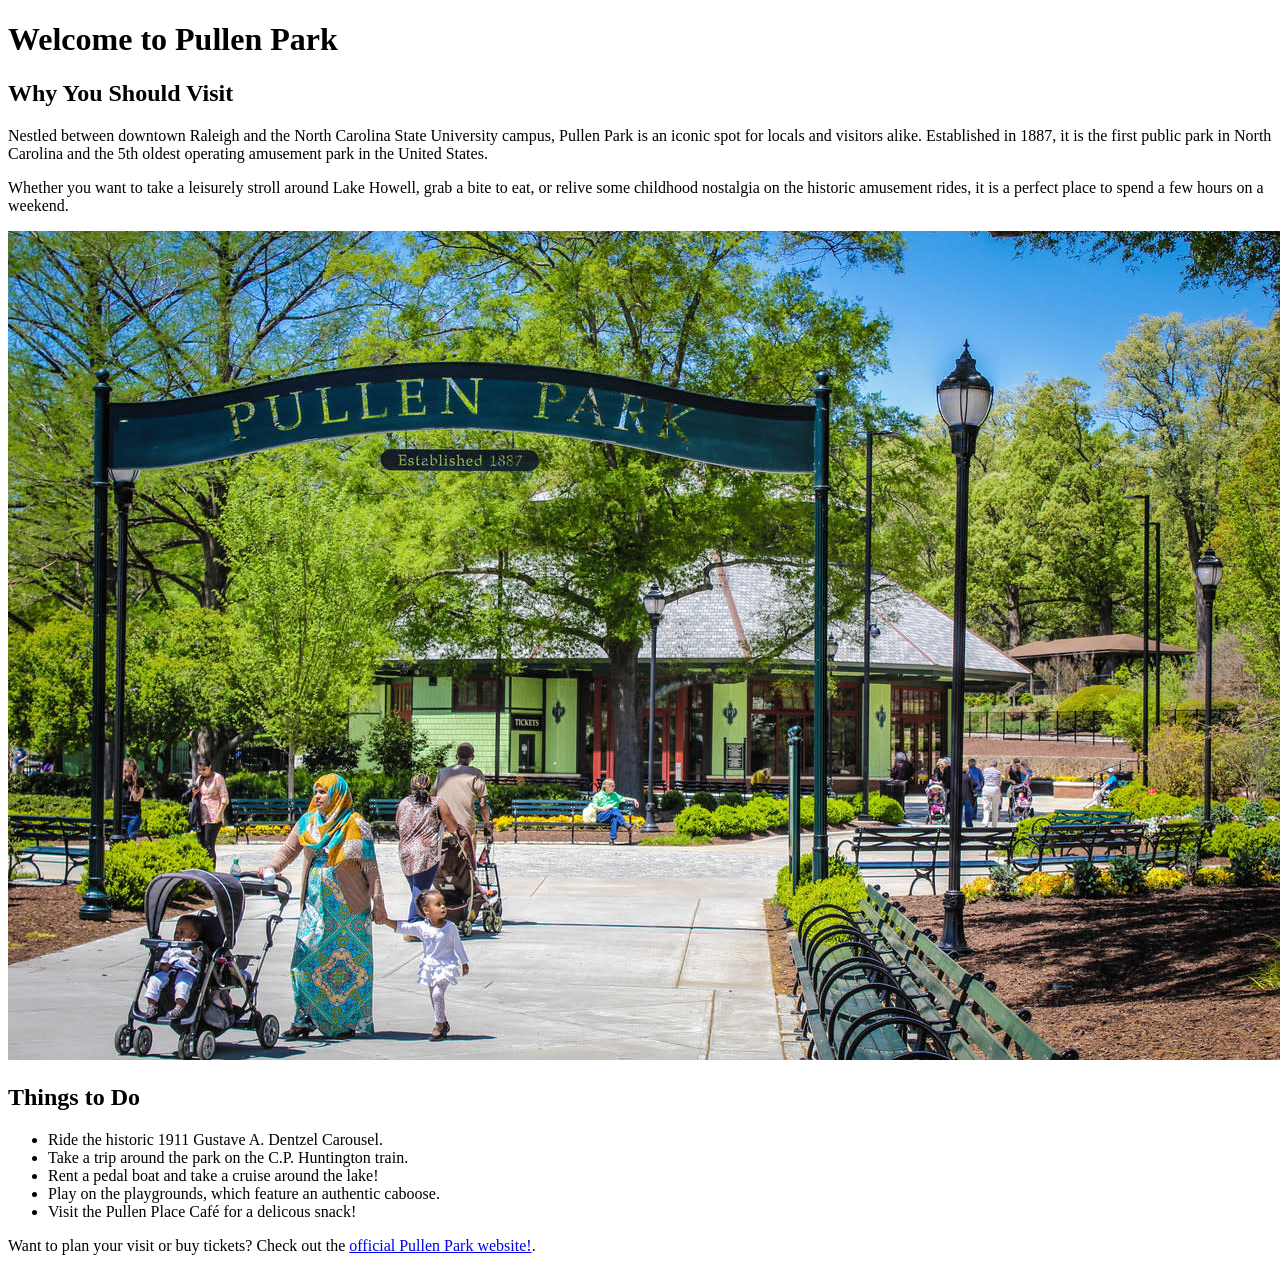
==== index.html @ f12019c9 "Add files via upload" ====
<!DOCTYPE html>
<html lang="en">
<head>
    <meta charset="UTF-8">
    <meta name="viewport" content="width=device-width, initial-scale=1.0">
    <title>Local Guide: Pullen Park</title>
    <link rel="stylesheet" href="css/styles.css">
</head>
<body>
    
    <h1>Welcome to Pullen Park</h1>
    
    <h2>Why You Should Visit</h2>
    <p>Nestled between downtown Raleigh and the North Carolina State University campus, Pullen Park is an iconic spot for locals and visitors alike. Established in 1887, it is the first public park in North Carolina and the 5th oldest operating amusement park in the United States.</p>
    
    <p>Whether you want to take a leisurely stroll around Lake Howell, grab a bite to eat, or relive some childhood nostalgia on the historic amusement rides, it is a perfect place to spend a few hours on a weekend.</p>
    
    <img src="images/pullen-park.jpg" alt="The historic Pullen Park carousel in Raleigh, NC">
    
    <h2>Things to Do</h2>
    <ul>
        <li>Ride the historic 1911 Gustave A. Dentzel Carousel.</li>
        <li>Take a trip around the park on the C.P. Huntington train.</li>
        <li>Rent a pedal boat and take a cruise around the lake!</li>
        <li>Play on the playgrounds, which feature an authentic caboose.</li>
        <li>Visit the Pullen Place Café for a delicous snack!</li>
    </ul>
    
    <p>Want to plan your visit or buy tickets? Check out the <a href="https://raleighnc.gov/parks-and-recreation/places/pullen-park" target="_blank">official Pullen Park website!</a>.</p>

</body>
</html>
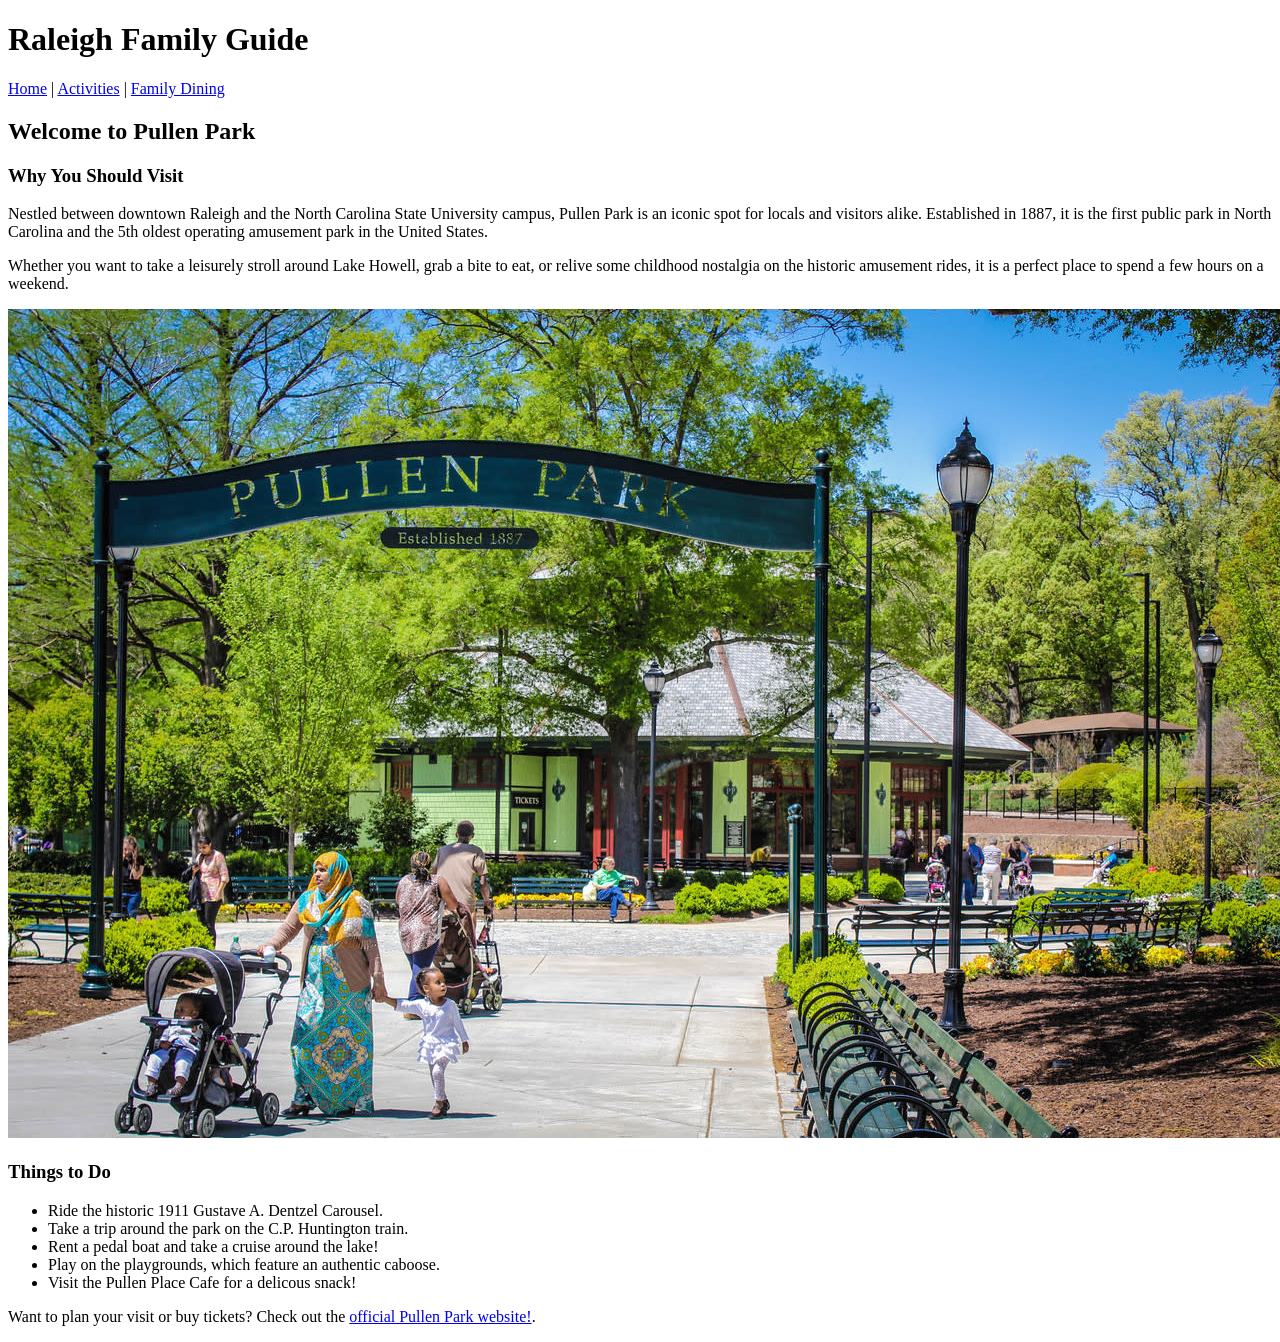
==== commit bdf51fd0: "Add files via upload" ====
--- a/index.html
+++ b/index.html
@@ -7,26 +7,35 @@
     <link rel="stylesheet" href="css/styles.css">
 </head>
 <body>
-    
-    <h1>Welcome to Pullen Park</h1>
-    
-    <h2>Why You Should Visit</h2>
-    <p>Nestled between downtown Raleigh and the North Carolina State University campus, Pullen Park is an iconic spot for locals and visitors alike. Established in 1887, it is the first public park in North Carolina and the 5th oldest operating amusement park in the United States.</p>
-    
-    <p>Whether you want to take a leisurely stroll around Lake Howell, grab a bite to eat, or relive some childhood nostalgia on the historic amusement rides, it is a perfect place to spend a few hours on a weekend.</p>
-    
-    <img src="images/pullen-park.jpg" alt="The historic Pullen Park carousel in Raleigh, NC">
-    
-    <h2>Things to Do</h2>
-    <ul>
-        <li>Ride the historic 1911 Gustave A. Dentzel Carousel.</li>
-        <li>Take a trip around the park on the C.P. Huntington train.</li>
-        <li>Rent a pedal boat and take a cruise around the lake!</li>
-        <li>Play on the playgrounds, which feature an authentic caboose.</li>
-        <li>Visit the Pullen Place Café for a delicous snack!</li>
-    </ul>
-    
-    <p>Want to plan your visit or buy tickets? Check out the <a href="https://raleighnc.gov/parks-and-recreation/places/pullen-park" target="_blank">official Pullen Park website!</a>.</p>
+    <header>
+        <h1>Raleigh Family Guide</h1>
+        <nav>
+            <a href="index.html">Home</a> |
+            <a href="activities.html">Activities</a> |
+            <a href="dining.html">Family Dining</a>
+        </nav>
+    </header>
 
+    <main>
+        <h2>Welcome to Pullen Park</h2>
+        
+        <h3>Why You Should Visit</h3>
+        <p>Nestled between downtown Raleigh and the North Carolina State University campus, Pullen Park is an iconic spot for locals and visitors alike. Established in 1887, it is the first public park in North Carolina and the 5th oldest operating amusement park in the United States.</p>
+        
+        <p>Whether you want to take a leisurely stroll around Lake Howell, grab a bite to eat, or relive some childhood nostalgia on the historic amusement rides, it is a perfect place to spend a few hours on a weekend.</p>
+        
+        <img src="images/pullen-park.jpg" alt="The historic Pullen Park carousel in Raleigh, NC">
+        
+        <h3>Things to Do</h3>
+        <ul>
+            <li>Ride the historic 1911 Gustave A. Dentzel Carousel.</li>
+            <li>Take a trip around the park on the C.P. Huntington train.</li>
+            <li>Rent a pedal boat and take a cruise around the lake!</li>
+            <li>Play on the playgrounds, which feature an authentic caboose.</li>
+            <li>Visit the Pullen Place Cafe for a delicous snack!</li>
+        </ul>
+        
+        <p>Want to plan your visit or buy tickets? Check out the <a href="https://raleighnc.gov/parks-and-recreation/places/pullen-park" target="_blank">official Pullen Park website!</a>.</p>
+    </main>
 </body>
 </html>
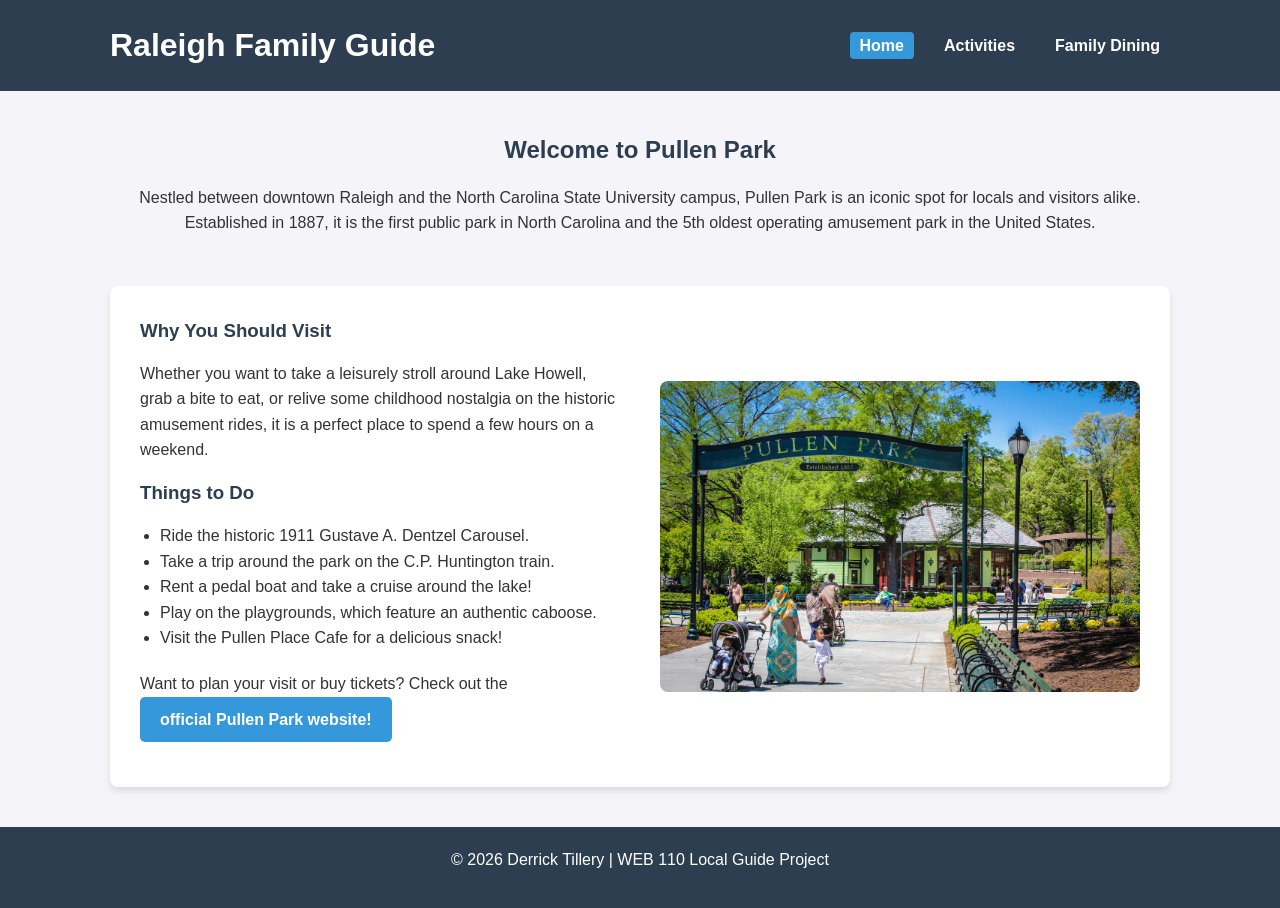
==== commit 9a1deaee: "Add files via upload" ====
--- a/index.html
+++ b/index.html
@@ -8,34 +8,48 @@
 </head>
 <body>
     <header>
-        <h1>Raleigh Family Guide</h1>
-        <nav>
-            <a href="index.html">Home</a> |
-            <a href="activities.html">Activities</a> |
-            <a href="dining.html">Family Dining</a>
-        </nav>
+        <div class="header-container">
+            <h1>Raleigh Family Guide</h1>
+            <nav>
+                <ul class="nav-links">
+                    <li><a href="index.html" class="active">Home</a></li>
+                    <li><a href="activities.html">Activities</a></li>
+                    <li><a href="dining.html">Family Dining</a></li>
+                </ul>
+            </nav>
+        </div>
     </header>
 
-    <main>
-        <h2>Welcome to Pullen Park</h2>
-        
-        <h3>Why You Should Visit</h3>
-        <p>Nestled between downtown Raleigh and the North Carolina State University campus, Pullen Park is an iconic spot for locals and visitors alike. Established in 1887, it is the first public park in North Carolina and the 5th oldest operating amusement park in the United States.</p>
-        
-        <p>Whether you want to take a leisurely stroll around Lake Howell, grab a bite to eat, or relive some childhood nostalgia on the historic amusement rides, it is a perfect place to spend a few hours on a weekend.</p>
-        
-        <img src="images/pullen-park.jpg" alt="The historic Pullen Park carousel in Raleigh, NC">
-        
-        <h3>Things to Do</h3>
-        <ul>
-            <li>Ride the historic 1911 Gustave A. Dentzel Carousel.</li>
-            <li>Take a trip around the park on the C.P. Huntington train.</li>
-            <li>Rent a pedal boat and take a cruise around the lake!</li>
-            <li>Play on the playgrounds, which feature an authentic caboose.</li>
-            <li>Visit the Pullen Place Cafe for a delicous snack!</li>
-        </ul>
-        
-        <p>Want to plan your visit or buy tickets? Check out the <a href="https://raleighnc.gov/parks-and-recreation/places/pullen-park" target="_blank">official Pullen Park website!</a>.</p>
+    <main class="container">
+        <section class="hero">
+            <h2>Welcome to Pullen Park</h2>
+            <p>Nestled between downtown Raleigh and the North Carolina State University campus, Pullen Park is an iconic spot for locals and visitors alike. Established in 1887, it is the first public park in North Carolina and the 5th oldest operating amusement park in the United States.</p>
+        </section>
+
+        <section class="feature-content flex-row">
+            <div class="text-content">
+                <h3>Why You Should Visit</h3>
+                <p>Whether you want to take a leisurely stroll around Lake Howell, grab a bite to eat, or relive some childhood nostalgia on the historic amusement rides, it is a perfect place to spend a few hours on a weekend.</p>
+                
+                <h3>Things to Do</h3>
+                <ul>
+                    <li>Ride the historic 1911 Gustave A. Dentzel Carousel.</li>
+                    <li>Take a trip around the park on the C.P. Huntington train.</li>
+                    <li>Rent a pedal boat and take a cruise around the lake!</li>
+                    <li>Play on the playgrounds, which feature an authentic caboose.</li>
+                    <li>Visit the Pullen Place Cafe for a delicious snack!</li>
+                </ul>
+                
+                <p>Want to plan your visit or buy tickets? Check out the <a href="https://raleighnc.gov/parks-and-recreation/places/pullen-park" target="_blank" class="btn">official Pullen Park website!</a></p>
+            </div>
+            <div class="image-content">
+                <img src="images/pullen-park.jpg" alt="The historic Pullen Park carousel in Raleigh, NC">
+            </div>
+        </section>
     </main>
+
+    <footer>
+        <p>&copy; 2026 Derrick Tillery | WEB 110 Local Guide Project</p>
+    </footer>
 </body>
 </html>
--- a/css/styles.css
+++ b/css/styles.css
@@ -0,0 +1,136 @@
+* {
+    margin: 0;
+    padding: 0;
+    box-sizing: border-box;
+}
+
+body {
+    font-family: 'Segoe UI', Tahoma, Geneva, Verdana, sans-serif;
+    line-height: 1.6;
+    background-color: #f4f4f9;
+    color: #333;
+}
+
+h1, h2, h3 {
+    margin-bottom: 15px;
+    color: #2c3e50;
+}
+
+p {
+    margin-bottom: 15px;
+}
+
+ul {
+    margin-bottom: 20px;
+    padding-left: 20px;
+}
+
+a.btn {
+    display: inline-block;
+    background-color: #3498db;
+    color: #fff;
+    padding: 10px 20px;
+    text-decoration: none;
+    border-radius: 5px;
+    font-weight: bold;
+}
+
+a.btn:hover {
+    background-color: #2980b9;
+}
+
+header {
+    background-color: #2c3e50;
+    color: #fff;
+    padding: 20px 0;
+}
+
+header h1 {
+    color: #fff;
+    margin: 0;
+}
+
+.header-container {
+    max-width: 1100px;
+    margin: 0 auto;
+    padding: 0 20px;
+    display: flex;
+    justify-content: space-between;
+    align-items: center;
+}
+
+.nav-links {
+    list-style: none;
+    display: flex;
+    gap: 20px;
+    padding: 0;
+    margin: 0;
+}
+
+.nav-links a {
+    color: #fff;
+    text-decoration: none;
+    font-weight: bold;
+    padding: 5px 10px;
+}
+
+.nav-links a:hover, .nav-links a.active {
+    background-color: #3498db;
+    border-radius: 4px;
+}
+
+.container {
+    max-width: 1100px;
+    margin: 40px auto;
+    padding: 0 20px;
+}
+
+.hero {
+    text-align: center;
+    margin-bottom: 50px;
+}
+
+.flex-row {
+    display: flex;
+    gap: 40px;
+    align-items: center;
+    background: #fff;
+    padding: 30px;
+    border-radius: 8px;
+    box-shadow: 0 4px 6px rgba(0,0,0,0.1);
+}
+
+.text-content {
+    flex: 1;
+}
+
+.image-content {
+    flex: 1;
+}
+
+.image-content img {
+    width: 100%;
+    height: auto;
+    border-radius: 8px;
+    display: block;
+}
+
+footer {
+    text-align: center;
+    padding: 20px;
+    background-color: #2c3e50;
+    color: #fff;
+    margin-top: 40px;
+}
+
+@media (max-width: 768px) {
+    .header-container {
+        flex-direction: column;
+        gap: 15px;
+        text-align: center;
+    }
+
+    .flex-row {
+        flex-direction: column;
+    }
+}
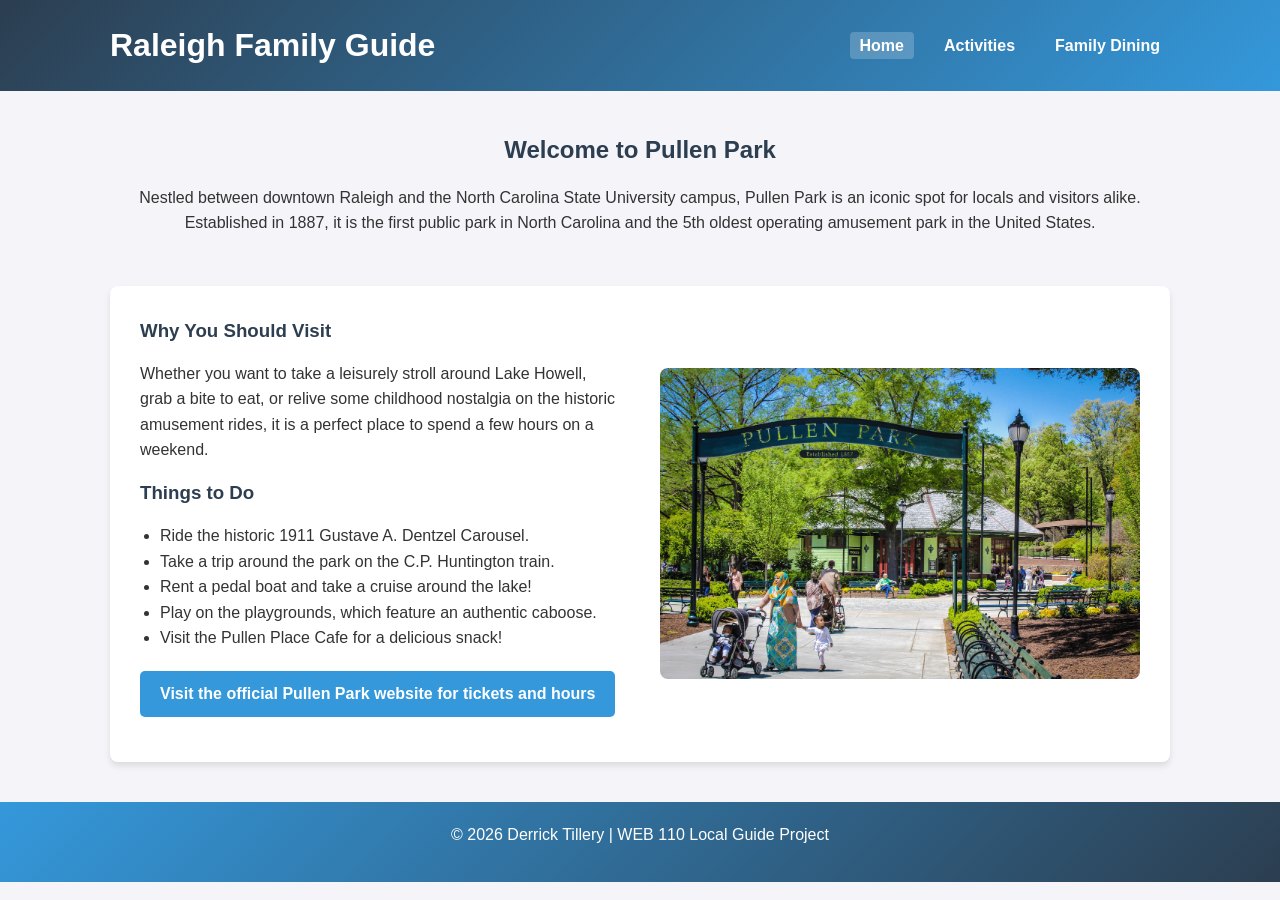
==== commit e67ce68e: "Add files via upload" ====
--- a/index.html
+++ b/index.html
@@ -40,10 +40,10 @@
                     <li>Visit the Pullen Place Cafe for a delicious snack!</li>
                 </ul>
                 
-                <p>Want to plan your visit or buy tickets? Check out the <a href="https://raleighnc.gov/parks-and-recreation/places/pullen-park" target="_blank" class="btn">official Pullen Park website!</a></p>
+                <p><a href="https://raleighnc.gov/parks-and-recreation/places/pullen-park" target="_blank" class="btn">Visit the official Pullen Park website for tickets and hours</a></p>
             </div>
             <div class="image-content">
-                <img src="images/pullen-park.jpg" alt="The historic Pullen Park carousel in Raleigh, NC">
+                <img src="images/pullen-park.jpg" alt="The iconic green arched entrance sign to Pullen Park surrounded by trees">
             </div>
         </section>
     </main>
--- a/css/styles.css
+++ b/css/styles.css
@@ -33,6 +33,7 @@
     text-decoration: none;
     border-radius: 5px;
     font-weight: bold;
+    transition: background-color 0.3s ease; 
 }
 
 a.btn:hover {
@@ -40,7 +41,7 @@
 }
 
 header {
-    background-color: #2c3e50;
+    background: linear-gradient(135deg, #2c3e50, #3498db);
     color: #fff;
     padding: 20px 0;
 }
@@ -62,6 +63,8 @@
 .nav-links {
     list-style: none;
     display: flex;
+    flex-wrap: wrap;
+    justify-content: center;
     gap: 20px;
     padding: 0;
     margin: 0;
@@ -72,10 +75,11 @@
     text-decoration: none;
     font-weight: bold;
     padding: 5px 10px;
+    transition: background-color 0.3s ease, border-radius 0.3s ease;
 }
 
 .nav-links a:hover, .nav-links a.active {
-    background-color: #3498db;
+    background-color: rgba(255, 255, 255, 0.2);
     border-radius: 4px;
 }
 
@@ -97,15 +101,13 @@
     background: #fff;
     padding: 30px;
     border-radius: 8px;
-    box-shadow: 0 4px 6px rgba(0,0,0,0.1);
+    box-shadow: 0 4px 6px rgba(0, 0, 0, 0.1);
 }
 
-.text-content {
-    flex: 1;
-}
-
+.text-content,
 .image-content {
     flex: 1;
+    min-width: 0; 
 }
 
 .image-content img {
@@ -118,7 +120,7 @@
 footer {
     text-align: center;
     padding: 20px;
-    background-color: #2c3e50;
+    background: linear-gradient(135deg, #3498db, #2c3e50);
     color: #fff;
     margin-top: 40px;
 }
@@ -132,5 +134,8 @@
 
     .flex-row {
         flex-direction: column;
+        padding: 20px;
+        gap: 20px;
+        align-items: stretch;
     }
 }
